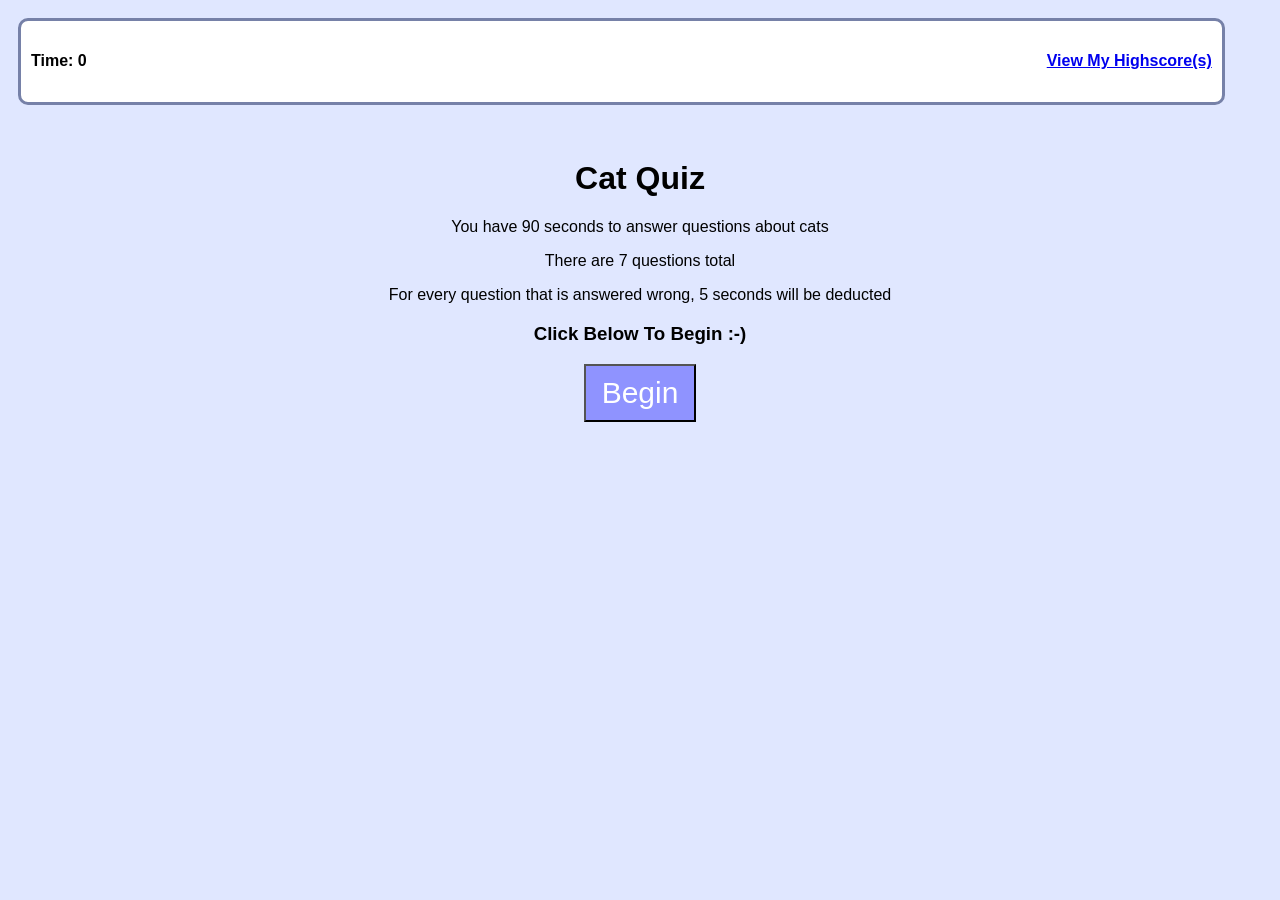
==== index.html @ 7390755c "committing files" ====
<!DOCTYPE html>
<html>
	<head>
		<title>Cat Quiz!</title>
		<meta charset="UTF-8">
		<link href="style.css" rel="stylesheet" type="text/css">
        <script src = "quiz.js" type="text/javascript"></script>
	</head>
	<body>
     <!-- this is the navigation bar -->
		<div id="nav">
			<!-- this link is to see the high score(s) -->
		<div class="right">
            <a onclick="getScore()" href="
            
            "><h4>View My Highscore(s)</h4></a>
        </div>
            
	<!-- this is the countdown timer , i put this on the top left -->
		<div class="left">
				<h4>Time: <span id="timeLeft">0</span></h4>
        </div>
        </div>
        

    <!-- this is where the body of the quiz starts -->
		<div id="quiz">
        <div id="quizBody">   
                
    <!-- these are the headers / titles -->
        <h1>Cat Quiz</h1>
        <p>You have 90 seconds to answer questions about cats</p>
        <p>There are 7 questions total</p>
        <p>For every question that is answered wrong, 5 seconds will be deducted</p>
        <p></p>
        <h3>Click Below To Begin :-) </h3>

    <!-- click button to start -->
        <button onclick="start()">Begin</button>
        
    
    </div>
    </div>
    </body>
</html>
---- style.css ----
/* this is my navigation bar */
/* the highscores float right and the timer floats left */

.right {
    float: right;
}

.left {
    float: left;
}

/* this is my navigation background stylying */
#nav {
    display: block;
    background-color: white;
    display: inline-block;
    width: 95%;
    border: 3px solid #7681a8;
    border-radius: 10px;
    margin: 10px;
}

/* this is where the main body starts */

/* this is the background color and font of the text */
body {
    font-family: Arial, Helvetica, sans-serif;
    background-color: #e0e7ff;
}
/* this is my quizBody (shown in div html) and it is aligned to the center */
#quizBody {
    text-align: center;
    padding: 20px;
}
/* this is my header padding */
h4 {
    padding: 10px;
}

/* this styling is for my button */
    /* i put a background color, text color, font size, and padding */
button {
    background-color: #8f93ff;
    color: white;
    padding: 10px 16px 10px 16px;
    font-size: 30px;
}
/* this is the background color that changes when you hover over the button */
button:hover {
    background-color: #bdbdc1;
}

/* this sets up my quiz body to the center */
#quiz {
    text-align: center;
}
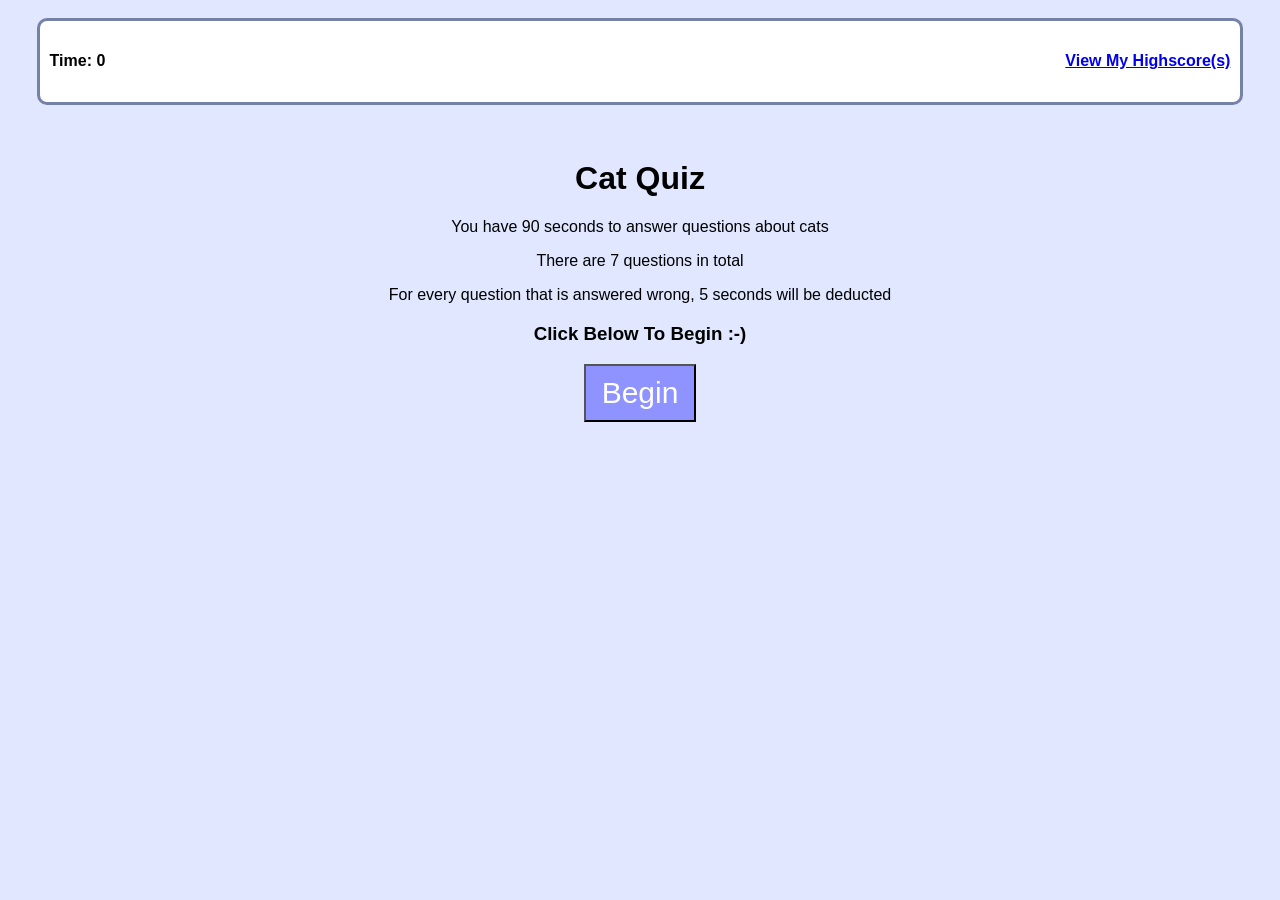
==== commit a3a9a049: "created high scores" ====
--- a/index.html
+++ b/index.html
@@ -1,19 +1,20 @@
 <!DOCTYPE html>
 <html>
 	<head>
+        <!-- this is my title and my quiz will be.. about cats!! -->
 		<title>Cat Quiz!</title>
 		<meta charset="UTF-8">
 		<link href="style.css" rel="stylesheet" type="text/css">
         <script src = "quiz.js" type="text/javascript"></script>
+        <script src = "quizfunctions.js" type="text/javascript"></script>
 	</head>
 	<body>
      <!-- this is the navigation bar -->
 		<div id="nav">
-			<!-- this link is to see the high score(s) -->
+	<!-- this link is to see the high score(s) -->
 		<div class="right">
-            <a onclick="getScore()" href="
-            
-            "><h4>View My Highscore(s)</h4></a>
+            <a onclick="getScore()" href="highscores.html">
+                <h4>View My Highscore(s)</h4></a>
         </div>
             
 	<!-- this is the countdown timer , i put this on the top left -->
@@ -30,15 +31,13 @@
     <!-- these are the headers / titles -->
         <h1>Cat Quiz</h1>
         <p>You have 90 seconds to answer questions about cats</p>
-        <p>There are 7 questions total</p>
+        <p>There are 7 questions in total</p>
         <p>For every question that is answered wrong, 5 seconds will be deducted</p>
         <p></p>
         <h3>Click Below To Begin :-) </h3>
 
     <!-- click button to start -->
         <button onclick="start()">Begin</button>
-        
-    
     </div>
     </div>
     </body>
--- a/style.css
+++ b/style.css
@@ -26,12 +26,14 @@
 body {
     font-family: Arial, Helvetica, sans-serif;
     background-color: #e0e7ff;
+    text-align: center;
 }
 /* this is my quizBody (shown in div html) and it is aligned to the center */
 #quizBody {
     text-align: center;
     padding: 20px;
 }
+
 /* this is my header padding */
 h4 {
     padding: 10px;
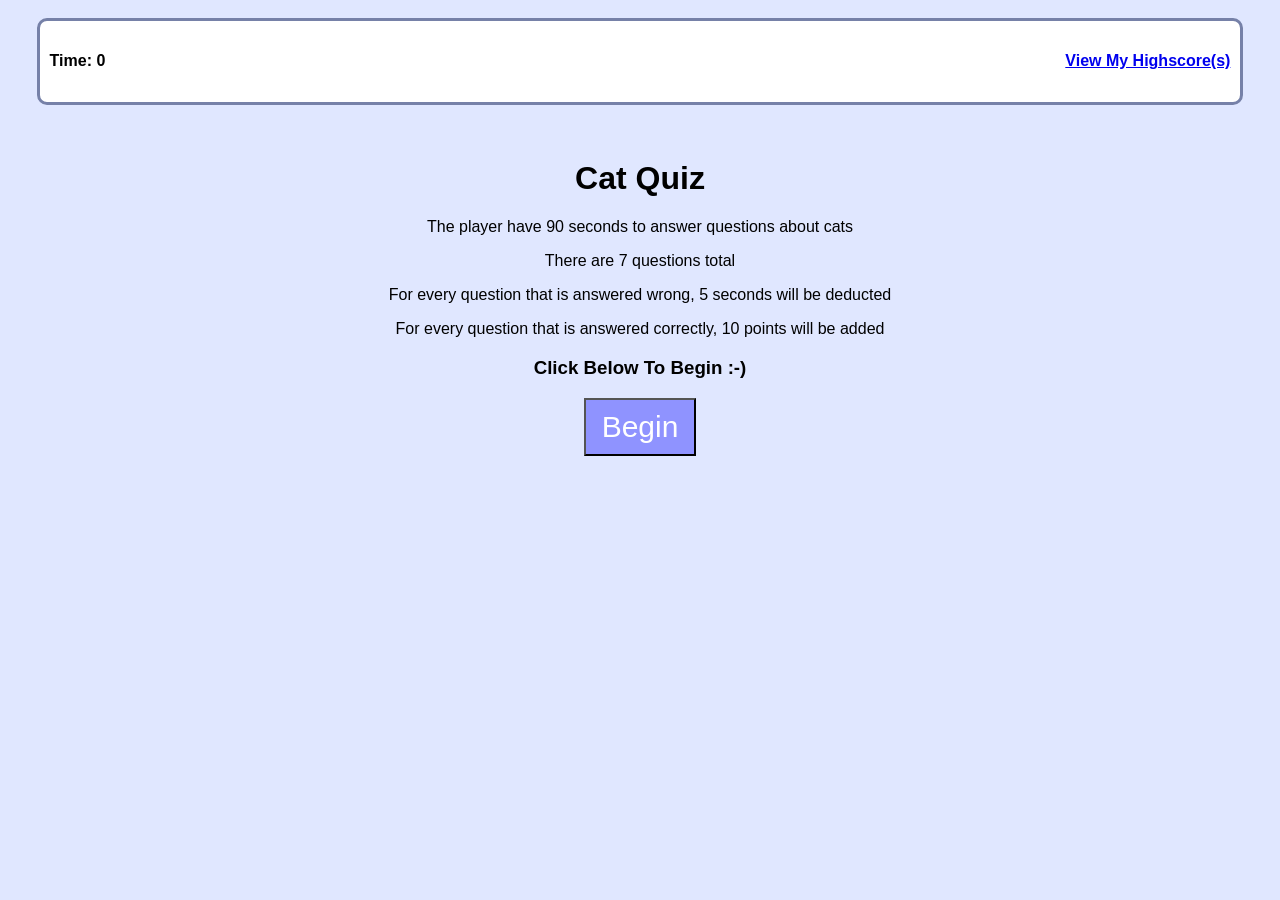
==== commit 5f839a73: "fixed read me, added to quizfunctions.js, tweaked index.html" ====
--- a/index.html
+++ b/index.html
@@ -30,10 +30,10 @@
                 
     <!-- these are the headers / titles -->
         <h1>Cat Quiz</h1>
-        <p>You have 90 seconds to answer questions about cats</p>
-        <p>There are 7 questions in total</p>
+        <p>The player have 90 seconds to answer questions about cats</p>
+        <p>There are 7 questions total</p>
         <p>For every question that is answered wrong, 5 seconds will be deducted</p>
-        <p></p>
+        <p>For every question that is answered correctly, 10 points will be added</p>
         <h3>Click Below To Begin :-) </h3>
 
     <!-- click button to start -->
